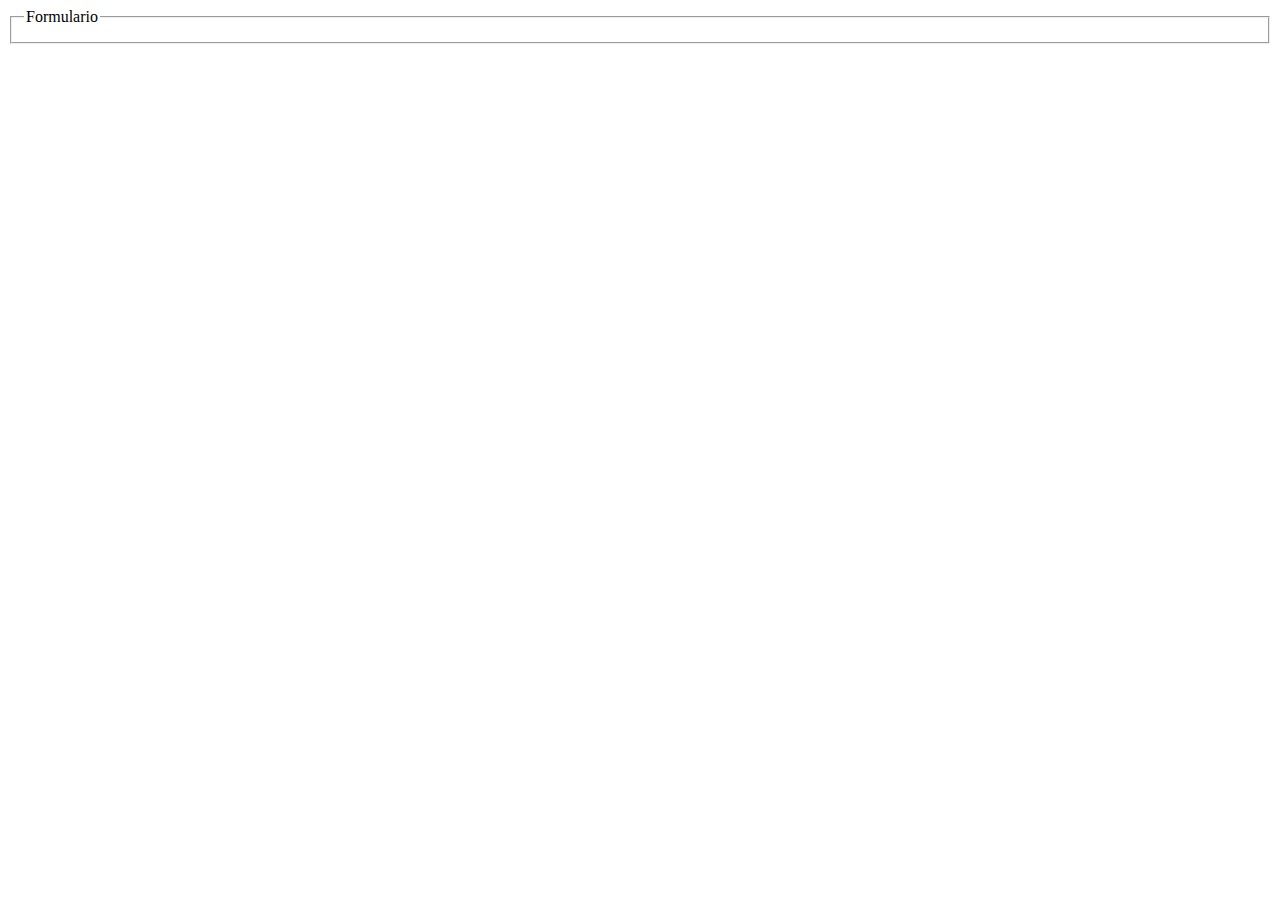
==== Requerimiento 1/index.html @ 99f4ba68 "Estructura inicial" ====
<!DOCTYPE html>
<html lang="en">
<head>
  <meta charset="UTF-8">
  <meta http-equiv="X-UA-Compatible" content="IE=edge">
  <meta name="viewport" content="width=device-width, initial-scale=1.0">
  <title>Document</title>
  <script src="./js/script.js" defer></script>
</head>
<body>
  <div class="container" id="mainDiv">
  </div>
</body>
</html>
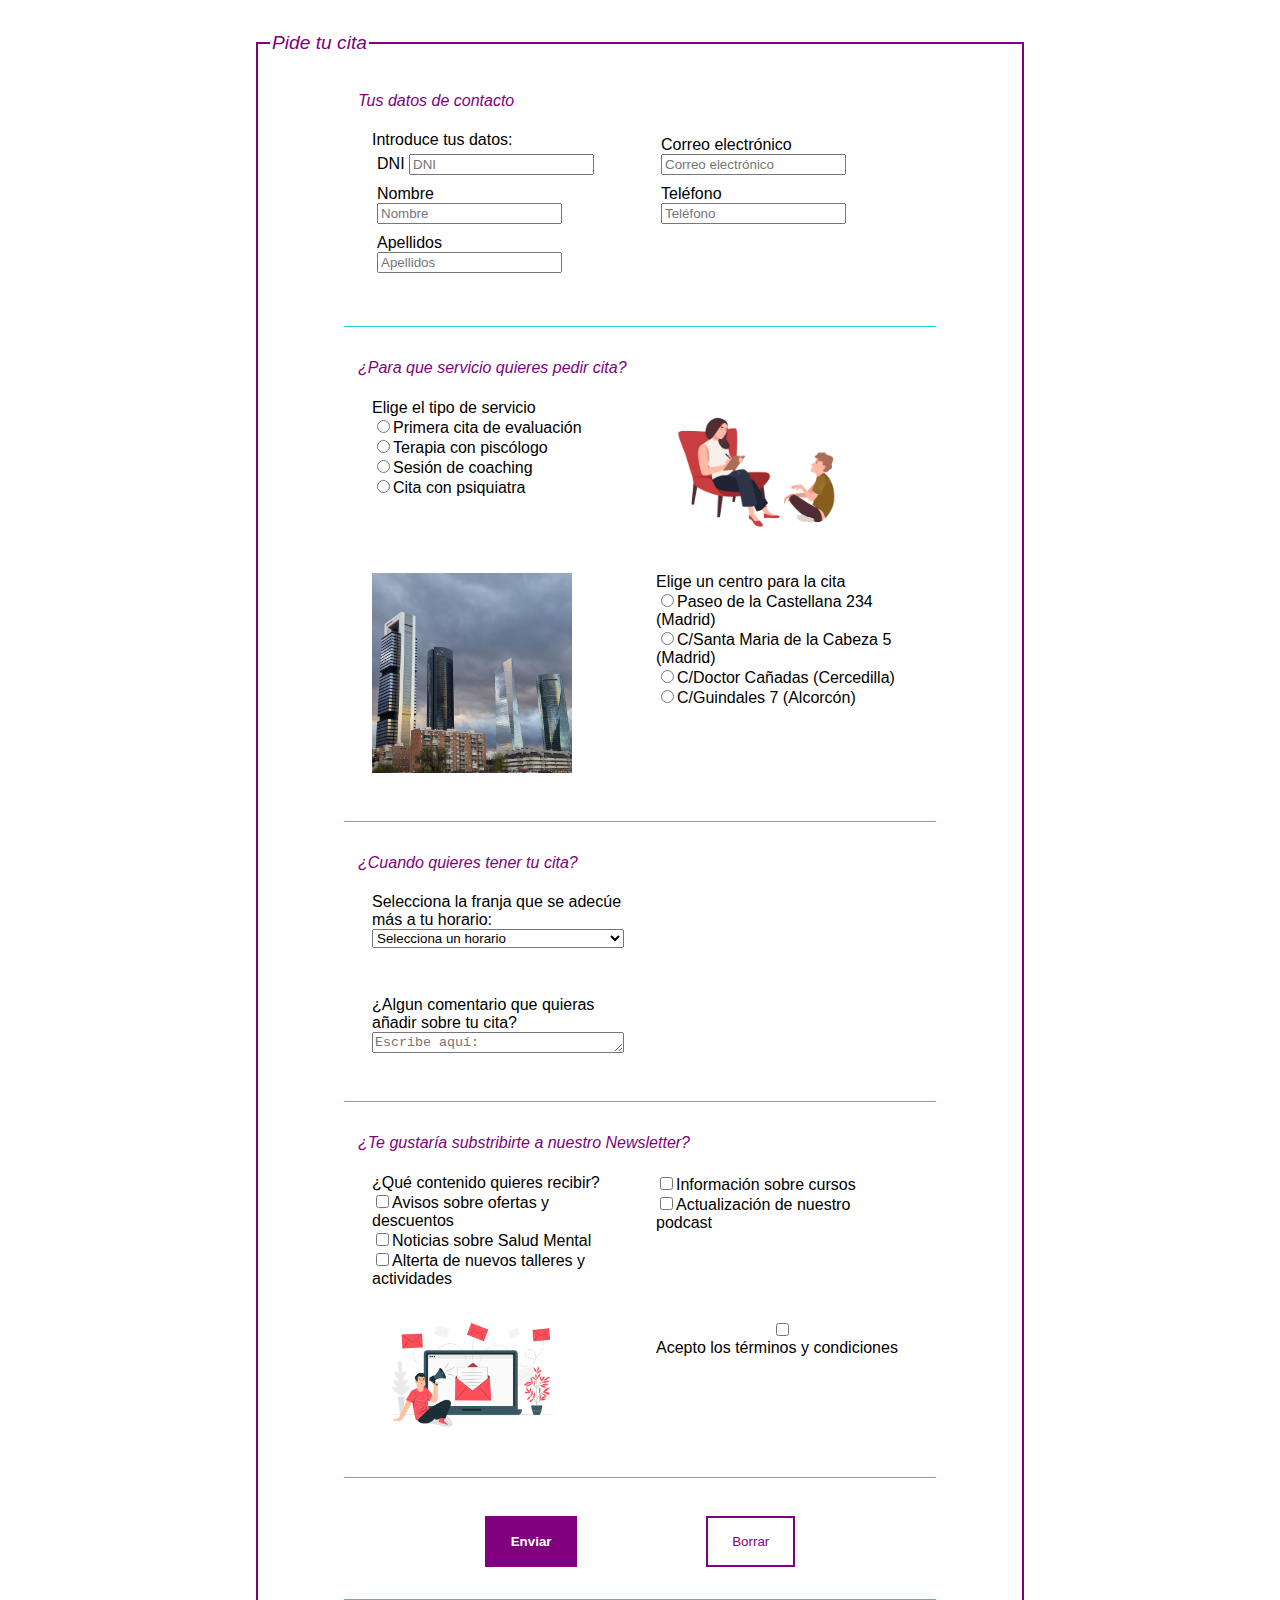
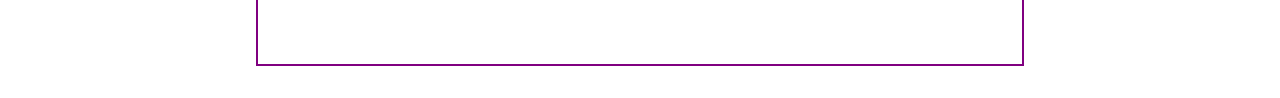
==== commit 625f83e8: "estilo req 1" ====
--- a/Requerimiento 1/index.html
+++ b/Requerimiento 1/index.html
@@ -6,6 +6,7 @@
   <meta name="viewport" content="width=device-width, initial-scale=1.0">
   <title>Document</title>
   <script src="./js/script.js" defer></script>
+  <link rel="stylesheet" href="./css/style.css">
 </head>
 <body>
   <div class="container" id="mainDiv">
--- a/Requerimiento 1/css/style.css
+++ b/Requerimiento 1/css/style.css
@@ -0,0 +1,128 @@
+* {
+    box-sizing: border-box;
+  }
+  
+  body {
+    font-family:'Gill Sans', 'Gill Sans MT', Calibri, 'Trebuchet MS', sans-serif
+  }
+  
+  form {
+      width: 80%;
+      max-width: 60rem;
+      margin: 1rem auto
+  }
+  
+  fieldset {
+      width: 80%;
+      margin: 2rem auto;
+      border: none;
+      border-bottom: 1px solid #24cbd3;
+      padding-bottom: 2rem;
+  }
+  
+  form fieldset:first-child {
+      border: 2px solid purple;
+  }
+  
+  .form__titulo {
+      color:purple;
+      font-size: 1.2rem;
+  }
+  
+  fieldset legend {
+      color: purple;
+      font-style: italic;
+  }
+  
+  .fieldset-row {
+      display:flex;
+      flex-wrap: wrap;
+  }
+  
+  .fieldset-column {
+      display: flex;
+      flex-direction:column;
+      width: 50%;
+      padding: 1rem;
+  }
+  
+  .inline-column {
+      flex-direction: row;
+  }
+  
+  input, 
+  select,
+  input + label {
+      cursor: pointer;
+  }
+  
+  label[for="textArea"] {
+      margin-top: 1rem
+  }
+  
+  #acciones {
+    display: flex;
+    justify-content: space-evenly;
+  }
+  
+  button {
+    display: inline-block;
+    text-decoration: none;
+    padding: 1rem 1.5rem;
+    color: purple;
+    cursor: pointer;
+    border: 2px purple solid;
+    background: inherit;
+  }
+  
+  
+  button:hover,
+  button:active {
+    color: white;
+    background-color: purple;
+  }
+  
+  .cta {
+      font-weight: bold;
+      background: purple;
+      color: white;
+      border-color: purple;
+  }
+  
+  .cta:active,
+  .cta:hover {
+      background: white;
+      color:purple;
+  }
+  
+  .validar:invalid {
+      background: #f8aaaa;
+      border: 1px solid #d60303;
+      outline:  1px solid #d60303;
+  }
+  
+  input.validar:invalid {
+      -webkit-appearance: none;
+      -moz-appearance: none;
+      appearance: none;
+      width:0.8rem;
+      height: 0.8rem;
+      background: #f8aaaa;
+      border: 1px solid #d60303;
+      outline:  1px solid #d60303;
+  }
+  
+  
+  
+  input[type="radio"].validar:invalid {
+      outline: none;
+      border-radius: 50%;
+  }
+  
+  #contacto .inline-column {
+      padding: 2%;
+  }
+  
+  
+  
+  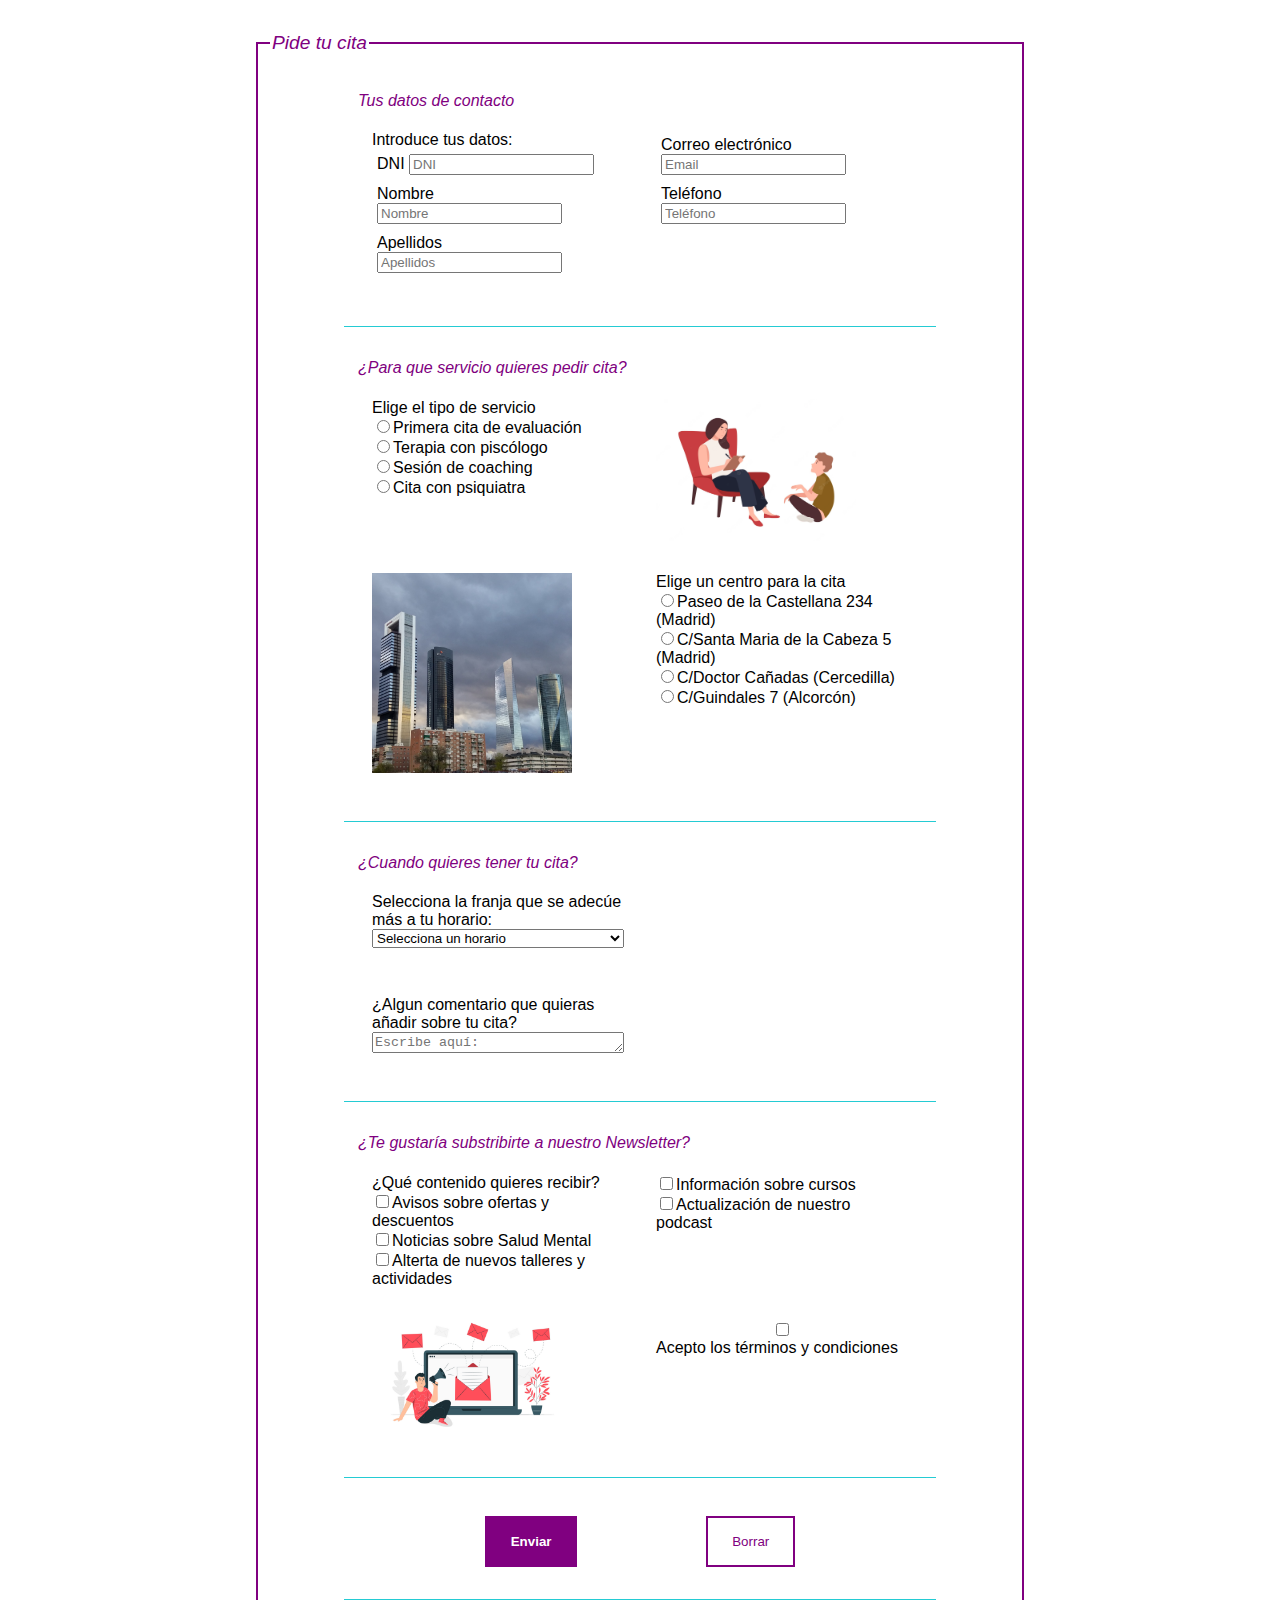
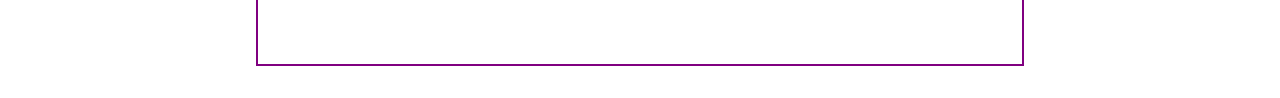
==== commit c1ad2175: "Mejoras script" ====
--- a/Requerimiento 1/index.html
+++ b/Requerimiento 1/index.html
@@ -5,6 +5,7 @@
   <meta http-equiv="X-UA-Compatible" content="IE=edge">
   <meta name="viewport" content="width=device-width, initial-scale=1.0">
   <title>Document</title>
+  <script src="./js/validación.js" defer></script>
   <script src="./js/script.js" defer></script>
   <link rel="stylesheet" href="./css/style.css">
 </head>
--- a/Requerimiento 1/css/style.css
+++ b/Requerimiento 1/css/style.css
@@ -112,7 +112,10 @@
       outline:  1px solid #d60303;
   }
   
-  
+  input[type="text"].validar:invalid {
+    width:100%;
+    height: 1.4rem;
+}
   
   input[type="radio"].validar:invalid {
       outline: none;
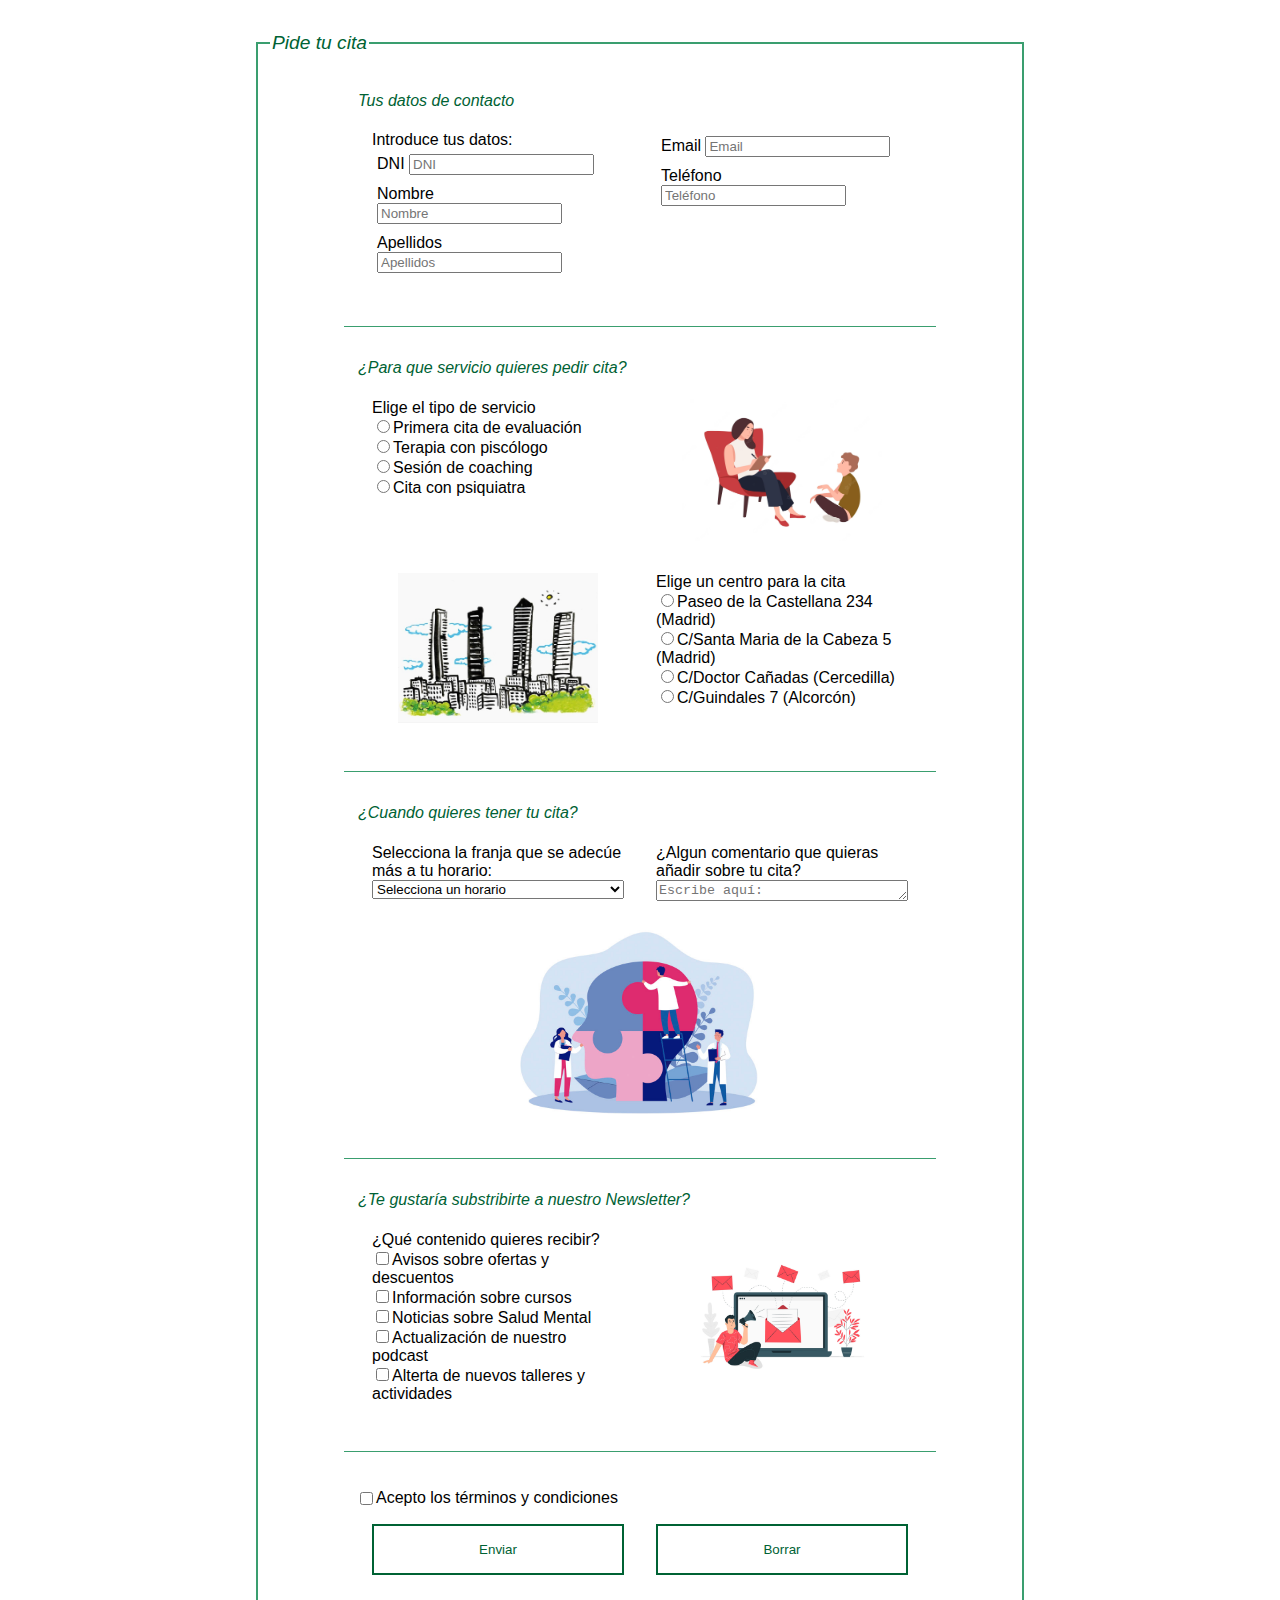
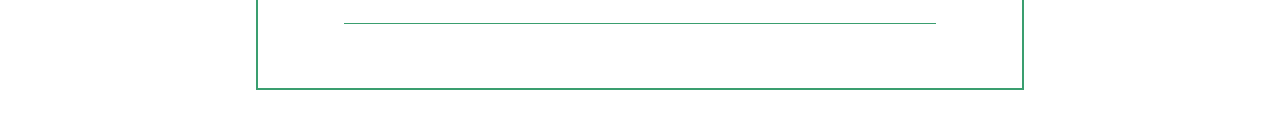
==== commit 494cdd17: "Cambios y correcciones" ====
--- a/Requerimiento 1/index.html
+++ b/Requerimiento 1/index.html
@@ -4,7 +4,7 @@
   <meta charset="UTF-8">
   <meta http-equiv="X-UA-Compatible" content="IE=edge">
   <meta name="viewport" content="width=device-width, initial-scale=1.0">
-  <title>Document</title>
+  <title>Tu cita</title>
   <script src="./js/validación.js" defer></script>
   <script src="./js/script.js" defer></script>
   <link rel="stylesheet" href="./css/style.css">
--- a/Requerimiento 1/css/style.css
+++ b/Requerimiento 1/css/style.css
@@ -1,130 +1,141 @@
 * {
-    box-sizing: border-box;
-  }
-  
-  body {
-    font-family:'Gill Sans', 'Gill Sans MT', Calibri, 'Trebuchet MS', sans-serif
-  }
-  
-  form {
-      width: 80%;
-      max-width: 60rem;
-      margin: 1rem auto
-  }
-  
-  fieldset {
-      width: 80%;
-      margin: 2rem auto;
-      border: none;
-      border-bottom: 1px solid #24cbd3;
-      padding-bottom: 2rem;
-  }
-  
-  form fieldset:first-child {
-      border: 2px solid purple;
-  }
-  
-  .form__titulo {
-      color:purple;
-      font-size: 1.2rem;
-  }
-  
-  fieldset legend {
-      color: purple;
-      font-style: italic;
-  }
-  
-  .fieldset-row {
-      display:flex;
-      flex-wrap: wrap;
-  }
-  
-  .fieldset-column {
-      display: flex;
-      flex-direction:column;
-      width: 50%;
-      padding: 1rem;
-  }
-  
-  .inline-column {
-      flex-direction: row;
-  }
-  
-  input, 
-  select,
-  input + label {
-      cursor: pointer;
-  }
-  
-  label[for="textArea"] {
-      margin-top: 1rem
-  }
-  
-  #acciones {
+box-sizing: border-box;
+}
+
+body {
+font-family:'Gill Sans', 'Gill Sans MT', Calibri, 'Trebuchet MS', sans-serif
+}
+
+form {
+    width: 80%;
+    max-width: 60rem;
+    margin: 1rem auto
+}
+
+fieldset {
+    width: 80%;
+    margin: 2rem auto;
+    border: none;
+    border-bottom: 1px solid #3a9e6f;
+    padding-bottom: 2rem;
+}
+
+form fieldset:first-child {
+    border: 2px solid #3a9e6f;
+}
+
+.form__titulo {
+    color:#006234;
+    font-size: 1.2rem;
+}
+
+fieldset legend {
+    color: #006234;
+    font-style: italic;
+}
+
+.fieldset-row {
+    display:flex;
+    flex-wrap: wrap;
+}
+
+.fieldset-column {
     display: flex;
-    justify-content: space-evenly;
-  }
-  
-  button {
-    display: inline-block;
-    text-decoration: none;
-    padding: 1rem 1.5rem;
-    color: purple;
+    flex-direction:column;
+    width: 50%;
+    padding: 1rem;
+}
+
+.inline-column {
+    flex-direction: row;
+}
+
+#contacto .inline-column {
+    padding: 2%;
+}
+
+input, 
+select,
+input + label {
     cursor: pointer;
-    border: 2px purple solid;
-    background: inherit;
-  }
-  
-  
-  button:hover,
-  button:active {
+}
+
+img{
+margin: auto;
+}
+
+.terminos .inline-column{
+text-align: center;
+}
+
+
+
+button {
+display: inline-block;
+text-decoration: none;
+padding: 1rem 1.5rem;
+color: #006234;
+cursor: pointer;
+border: 2px #006234 solid;
+background: white;
+background: inherit;
+}
+
+
+button:hover,
+button:active {
+    font-weight: bold;
+    background: #006234;
     color: white;
-    background-color: purple;
-  }
-  
-  .cta {
-      font-weight: bold;
-      background: purple;
-      color: white;
-      border-color: purple;
-  }
-  
-  .cta:active,
-  .cta:hover {
-      background: white;
-      color:purple;
-  }
-  
-  .validar:invalid {
-      background: #f8aaaa;
-      border: 1px solid #d60303;
-      outline:  1px solid #d60303;
-  }
-  
-  input.validar:invalid {
-      -webkit-appearance: none;
-      -moz-appearance: none;
-      appearance: none;
-      width:0.8rem;
-      height: 0.8rem;
-      background: #f8aaaa;
-      border: 1px solid #d60303;
-      outline:  1px solid #d60303;
-  }
-  
-  input[type="text"].validar:invalid {
+    border-color: #006234;
+}
+
+.cta, .res {
+
+}
+
+.cta:active,
+.res:active,
+.res:active,
+.cta:hover {
+
+}
+
+.validar:invalid {
+    background: #f8aaaa;
+    border: 1px solid #d60303;
+    outline:  1px solid #d60303;
+}
+
+input.validar:invalid {
+    -webkit-appearance: none;
+    -moz-appearance: none;
+    appearance: none;
+    width:0.8rem;
+    height: 0.8rem;
+    background: #f8aaaa;
+    border: 1px solid #d60303;
+    outline:  1px solid #d60303;
+}
+
+input[type="radio"].validar:invalid {
+    outline: none;
+    border-radius: 50%;
+}
+
+input[type="text"].validar:invalid {
     width:100%;
     height: 1.4rem;
 }
+
+input[type="checkbox"].validar:invalid {
+    width: 0.7rem;
+    height: 0.7rem;
+}
+
+
   
-  input[type="radio"].validar:invalid {
-      outline: none;
-      border-radius: 50%;
-  }
-  
-  #contacto .inline-column {
-      padding: 2%;
-  }
+
   
   
   
